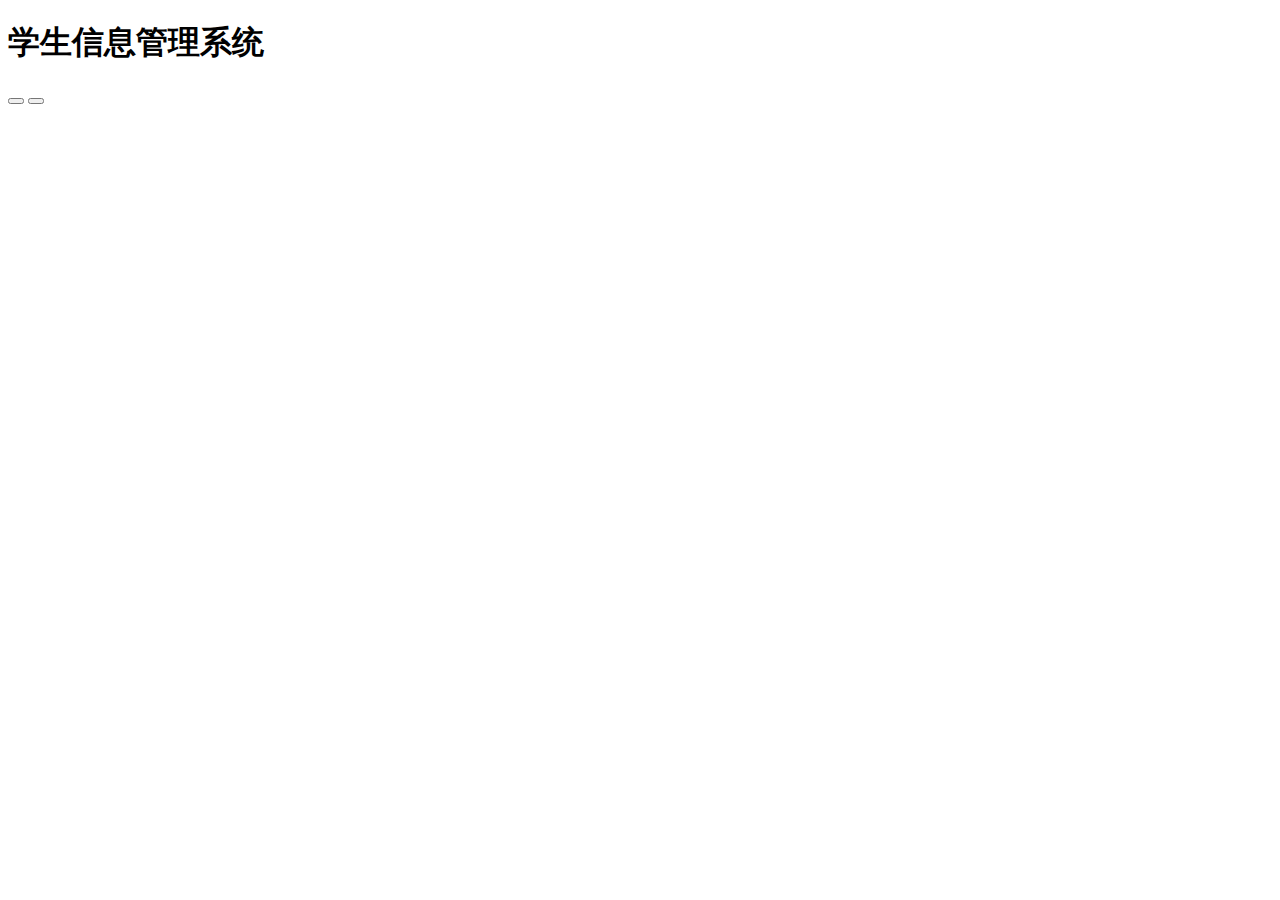
==== index.html @ 95b88bab "Initial commit" ====
<!DOCTYPE html>
<html lang="en">
<head>
    <meta charset="UTF-8">
    <title>学生信息管理系统</title>
    <link rel="stylesheet" href="css/style.css">
</head>
<body>
    <div id="main">
        <header>
            <h1>学生信息管理系统</h1>
        </header>
        <div>
            <button></button>
            <button></button>
        </div>
    </div>
</body>
</html>
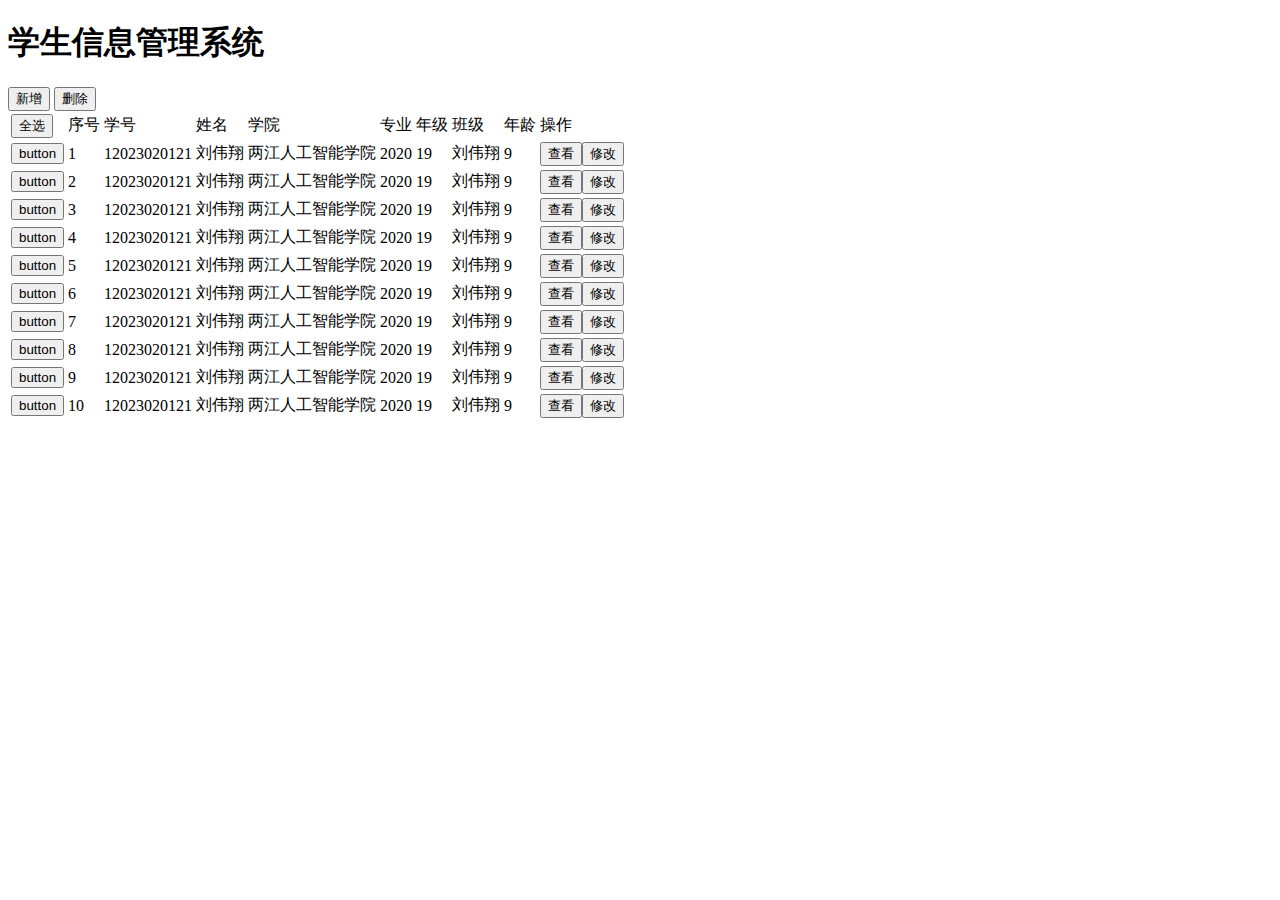
==== commit 7bbfde0f: "Initial commit" ====
--- a/index.html
+++ b/index.html
@@ -4,6 +4,7 @@
     <meta charset="UTF-8">
     <title>学生信息管理系统</title>
     <link rel="stylesheet" href="css/style.css">
+    <script src="js/control.js"></script>
 </head>
 <body>
     <div id="main">
@@ -11,9 +12,28 @@
             <h1>学生信息管理系统</h1>
         </header>
         <div>
-            <button></button>
-            <button></button>
+            <button>新增</button>
+            <button>删除</button>
         </div>
+        <table>
+            <thead>
+                <tr>
+                    <td><button>全选</button></td>
+                    <td>序号</td>
+                    <td>学号</td>
+                    <td>姓名</td>
+                    <td>学院</td>
+                    <td>专业</td>
+                    <td>年级</td>
+                    <td>班级</td>
+                    <td>年龄</td>
+                    <td>操作</td>
+                </tr>
+            </thead>
+            <tbody>
+
+            </tbody>
+        </table>
     </div>
 </body>
 </html>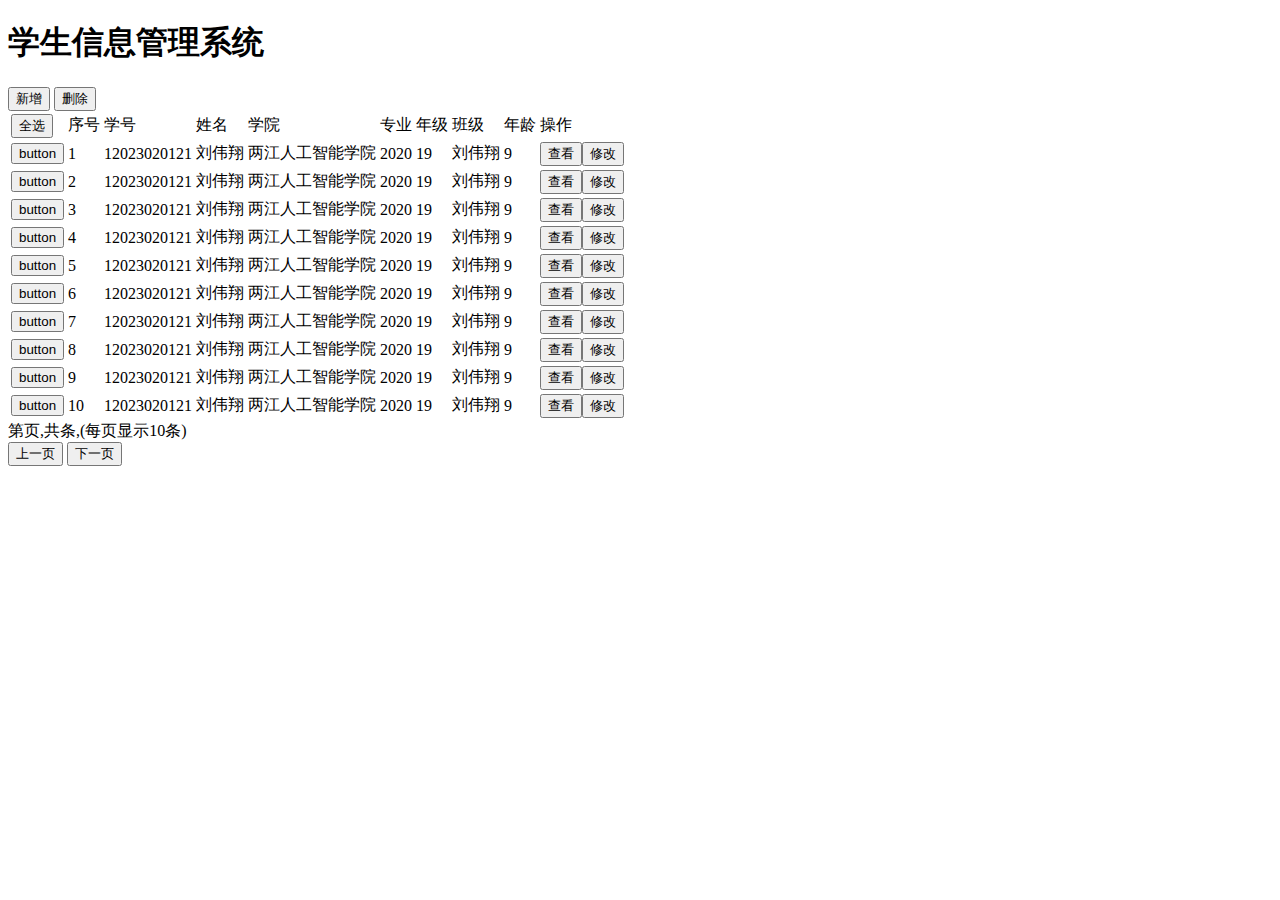
==== commit 4329f5be: "Initial commit" ====
--- a/index.html
+++ b/index.html
@@ -31,9 +31,13 @@
                 </tr>
             </thead>
             <tbody>
-
             </tbody>
         </table>
+        <div id="information">第<span></span>页,共<span></span>条,(每页显示10条)</div>
+        <div id="turnPage" class="clear">
+            <button>上一页</button>
+            <button>下一页</button>
+        </div>
     </div>
 </body>
 </html>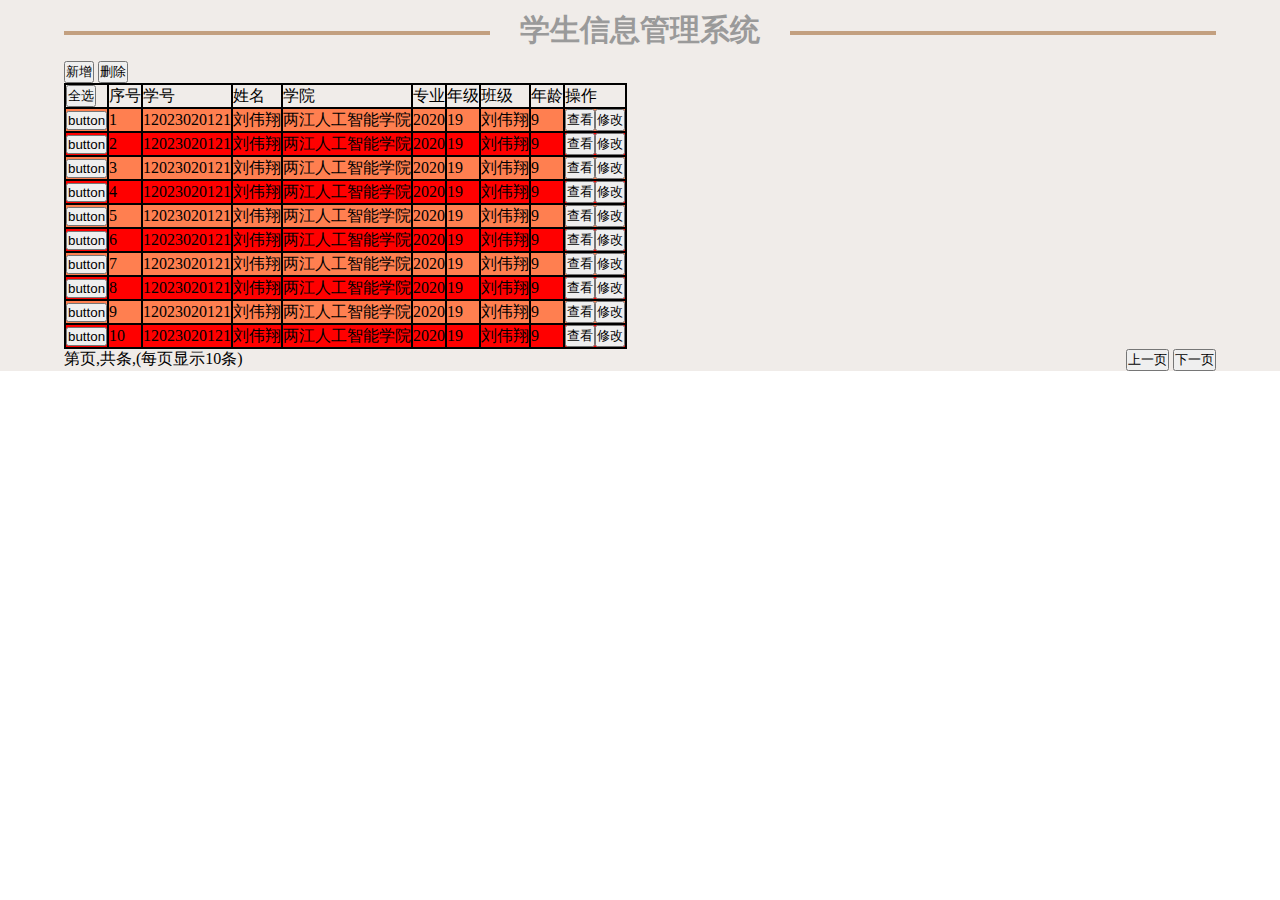
==== commit 38f2eb81: "Initial commit" ====
--- a/index.html
+++ b/index.html
@@ -7,7 +7,7 @@
     <script src="js/control.js"></script>
 </head>
 <body>
-    <div id="main">
+    <div id="main" class="clear">
         <header>
             <h1>学生信息管理系统</h1>
         </header>
@@ -34,7 +34,7 @@
             </tbody>
         </table>
         <div id="information">第<span></span>页,共<span></span>条,(每页显示10条)</div>
-        <div id="turnPage" class="clear">
+        <div id="turnPage">
             <button>上一页</button>
             <button>下一页</button>
         </div>
--- a/css/style.css
+++ b/css/style.css
@@ -0,0 +1,73 @@
+* {
+    margin: 0;
+    padding: 0;
+}
+
+/*清除浮动*/
+.clear::after {
+    display: table;
+    content: '';
+    clear: both;
+}
+
+/*主题居中*/
+#main {
+    background-color: rgb(240,236,233);
+    padding: 0 5%;
+}
+
+/*头部*/
+header {
+    position: relative;
+    padding: 10px 0;
+    background-color: inherit;
+}
+
+/*标题样式*/
+header>h1 {
+    position: relative;
+    width: 300px;
+    margin: auto;
+    text-align: center;
+    font-size: 30px;
+    color: rgb(154,154,154);
+    background-color: inherit;
+    z-index: 2;
+}
+
+/*分割线*/
+header::after {
+    display: block;
+    content: '';
+    position: absolute;
+    top: 50%;
+    left: 0;
+    width: 100%;
+    height: 0;
+    border-bottom: rgb(195,160,128) 4px solid;
+}
+
+/*表格样式*/
+table,td{
+    border: black 2px solid;
+    border-collapse: collapse;
+}
+
+/*隔行变色效果*/
+table>tbody>tr:nth-of-type(2n + 1) {
+    background-color: coral;
+}
+
+table>tbody>tr:nth-of-type(2n) {
+    background-color: red;
+}
+
+/*显示信息条数样式*/
+#information {
+    float: left;
+}
+
+/*翻页键*/
+#turnPage {
+    float: right;
+}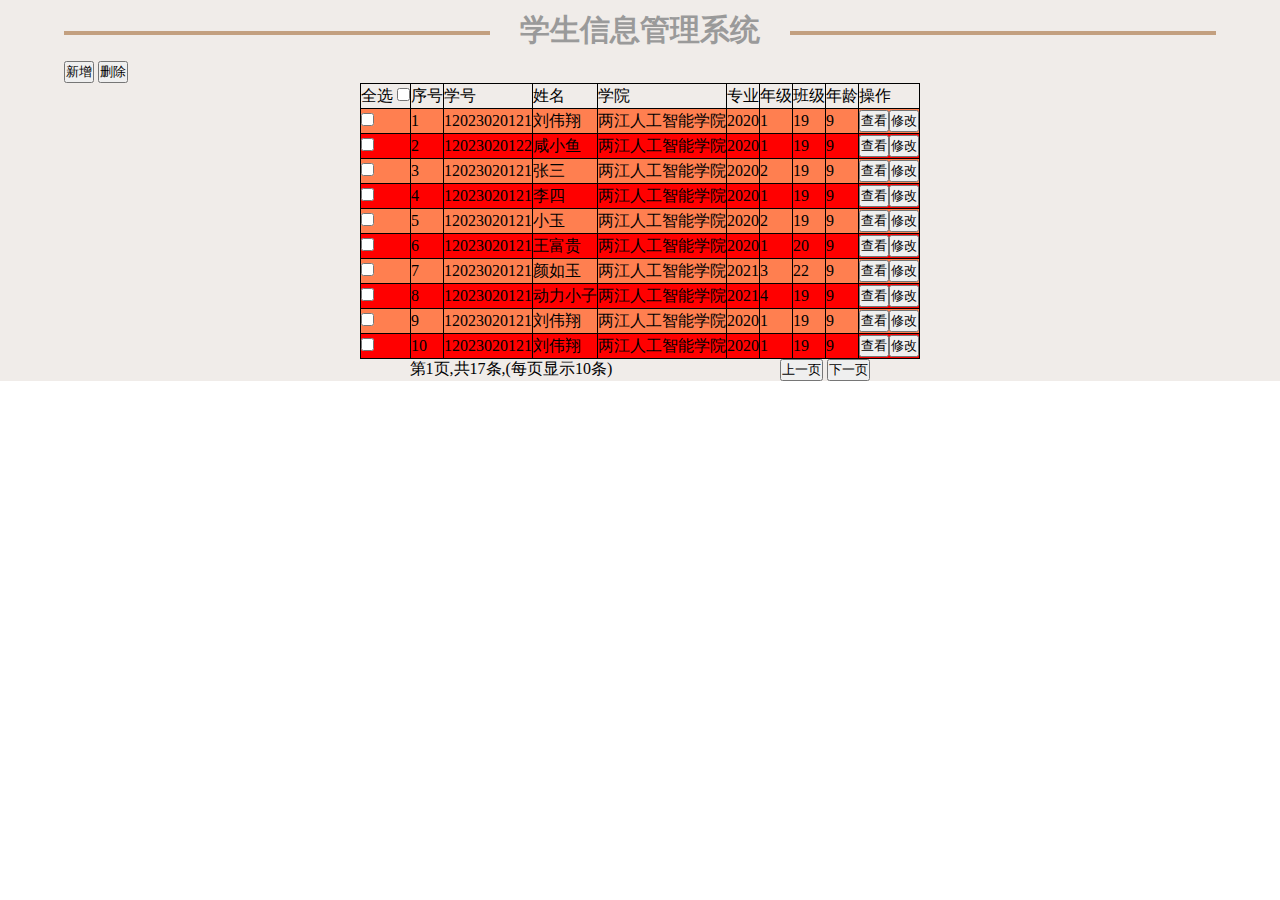
==== commit 0fd94526: "修改" ====
--- a/index.html
+++ b/index.html
@@ -3,22 +3,29 @@
 <head>
     <meta charset="UTF-8">
     <title>学生信息管理系统</title>
-    <link rel="stylesheet" href="css/style.css">
-    <script src="js/control.js"></script>
+    <link rel="stylesheet" href="css/table.css">
+    <link rel="stylesheet" href="css/popup.css">
+    <script src="js/table.js"></script>
+    <script src="js/popup.js" ></script>
 </head>
 <body>
     <div id="main" class="clear">
         <header>
             <h1>学生信息管理系统</h1>
         </header>
-        <div>
+        <div id="dataOperation">
             <button>新增</button>
             <button>删除</button>
         </div>
         <table>
             <thead>
                 <tr>
-                    <td><button>全选</button></td>
+                    <td>
+                        <label for="allCheck">
+                            <span>全选</span>
+                            <input type="checkbox" id="allCheck" value="unchecked">
+                        </label>
+                    </td>
                     <td>序号</td>
                     <td>学号</td>
                     <td>姓名</td>
@@ -33,7 +40,7 @@
             <tbody>
             </tbody>
         </table>
-        <div id="information">第<span></span>页,共<span></span>条,(每页显示10条)</div>
+        <div id="information">第<span></span>页,共<span></span>条,(每页显示<span></span>条)</div>
         <div id="turnPage">
             <button>上一页</button>
             <button>下一页</button>
--- a/css/table.css
+++ b/css/table.css
@@ -0,0 +1,86 @@
+* {
+    margin: 0;
+    padding: 0;
+}
+
+/*清除浮动*/
+.clear::after {
+    display: table;
+    content: '';
+    clear: both;
+}
+
+/*主题居中*/
+#main {
+    background-color: rgb(240,236,233);
+    padding: 0 5%;
+}
+
+/*头部*/
+header {
+    position: relative;
+    padding: 10px 0;
+    background-color: inherit;
+}
+
+/*标题样式*/
+header>h1 {
+    position: relative;
+    width: 300px;
+    margin: auto;
+    text-align: center;
+    font-size: 30px;
+    color: rgb(154,154,154);
+    background-color: inherit;
+    z-index: 2;
+}
+
+/*分割线*/
+header::after {
+    display: block;
+    content: '';
+    position: absolute;
+    top: 50%;
+    left: 0;
+    width: 100%;
+    height: 0;
+    border-bottom: rgb(195,160,128) 4px solid;
+}
+
+/*表格居中*/
+table {
+    margin: auto;
+}
+
+/*表格边框*/
+table,td{
+    border: black 1px solid;
+    border-collapse: collapse;
+}
+
+/*行高*/
+tr {
+    height: 25px;
+}
+
+/*隔行变色效果*/
+table>tbody>tr:nth-of-type(2n + 1) {
+    background-color: coral;
+}
+
+table>tbody>tr:nth-of-type(2n) {
+    background-color: red;
+}
+
+/*显示信息条数样式*/
+#information {
+    float: left;
+    margin-left: 30%;
+}
+
+
+/*翻页键*/
+#turnPage {
+    float: right;
+    margin-right: 30%;
+}--- a/css/popup.css
+++ b/css/popup.css
@@ -0,0 +1,20 @@
+.mask {
+    position: absolute;
+    top: 0;
+    left: 0;
+    width: 100%;
+    height: 100%;
+    background-color: rgba(196, 132, 53, 0.5);
+}
+
+.alert {
+    position: absolute;
+    top: 30%;
+    left: 50%;
+    z-index: 999;
+    background-color: red;
+}
+
+.alert>div>label {
+    display: block;
+}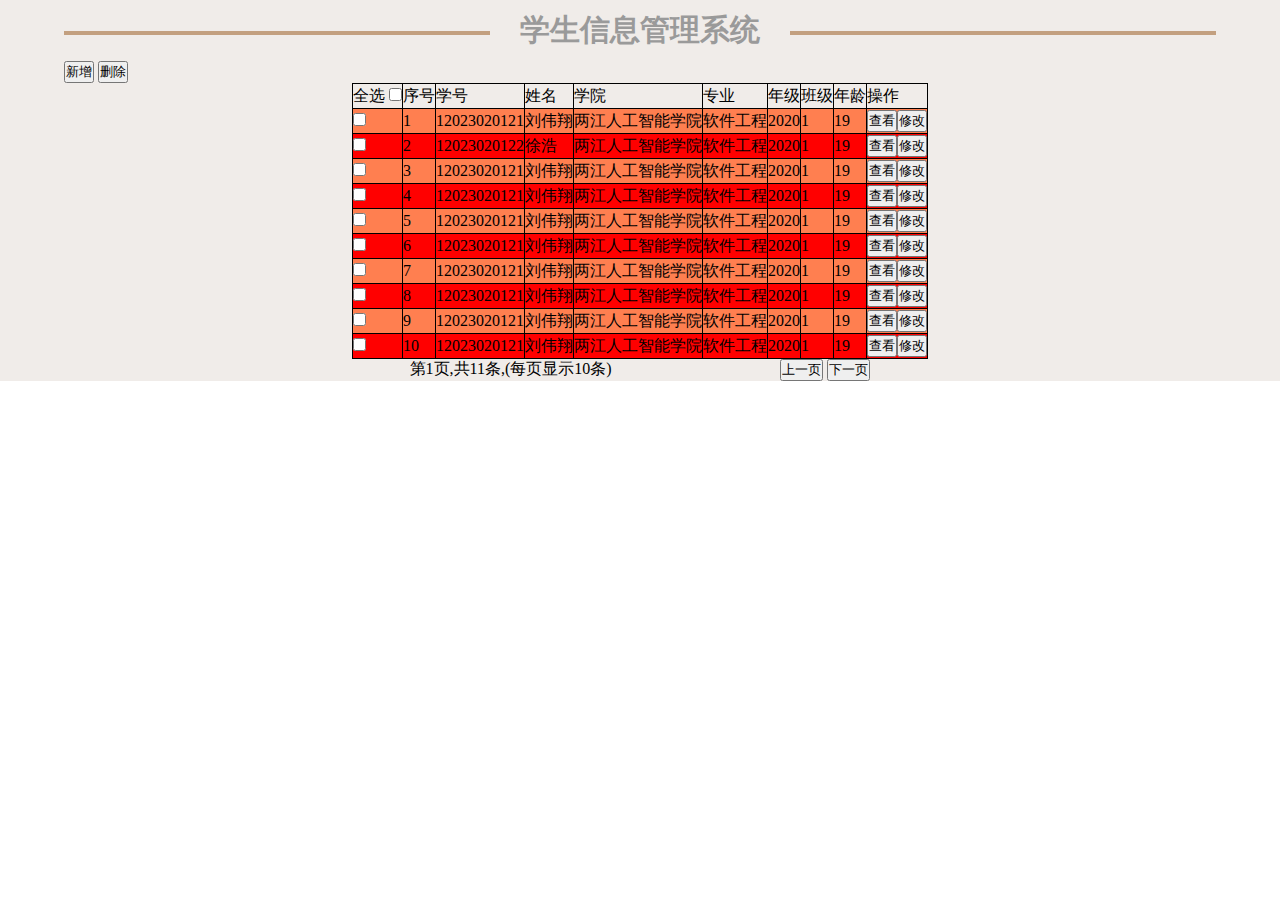
==== commit 7d476208: ""修改"、"查看"功能添加" ====
--- a/index.html
+++ b/index.html
@@ -5,6 +5,7 @@
     <title>学生信息管理系统</title>
     <link rel="stylesheet" href="css/table.css">
     <link rel="stylesheet" href="css/popup.css">
+    <script src="js/data.js"></script>
     <script src="js/table.js"></script>
     <script src="js/popup.js" ></script>
 </head>
--- a/css/popup.css
+++ b/css/popup.css
@@ -1,3 +1,4 @@
+/*弹框遮罩*/
 .mask {
     position: absolute;
     top: 0;
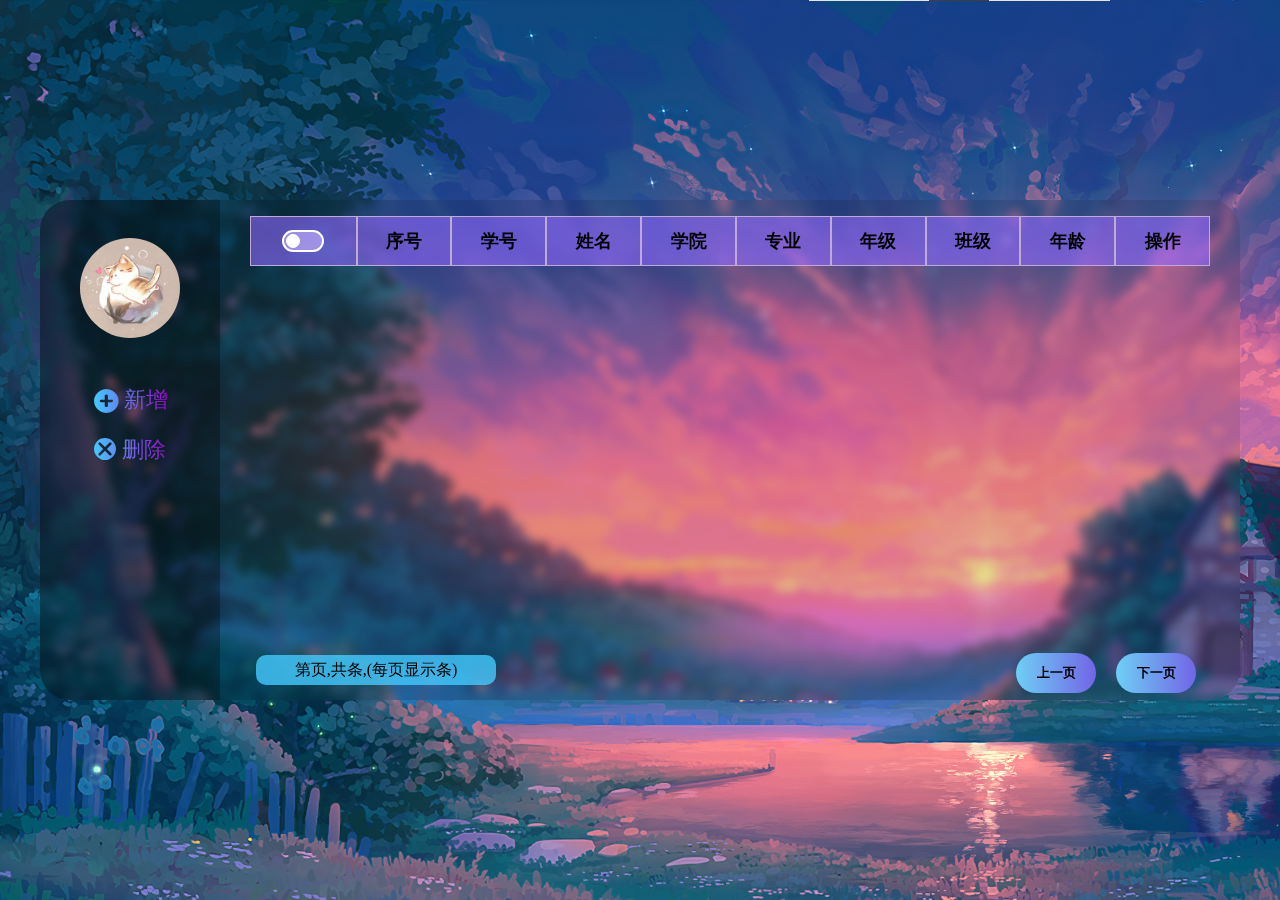
==== commit 5cdde2ca: "V1.0beta" ====
--- a/index.html
+++ b/index.html
@@ -3,6 +3,7 @@
 <head>
     <meta charset="UTF-8">
     <title>学生信息管理系统</title>
+    <link rel="stylesheet" href="css/common.css">
     <link rel="stylesheet" href="css/table.css">
     <link rel="stylesheet" href="css/popup.css">
     <script src="js/data.js"></script>
@@ -10,41 +11,45 @@
     <script src="js/popup.js" ></script>
 </head>
 <body>
-    <div id="main" class="clear">
-        <header>
-            <h1>学生信息管理系统</h1>
-        </header>
-        <div id="dataOperation">
-            <button>新增</button>
-            <button>删除</button>
-        </div>
-        <table>
-            <thead>
-                <tr>
-                    <td>
-                        <label for="allCheck">
-                            <span>全选</span>
-                            <input type="checkbox" id="allCheck" value="unchecked">
-                        </label>
-                    </td>
-                    <td>序号</td>
-                    <td>学号</td>
-                    <td>姓名</td>
-                    <td>学院</td>
-                    <td>专业</td>
-                    <td>年级</td>
-                    <td>班级</td>
-                    <td>年龄</td>
-                    <td>操作</td>
-                </tr>
-            </thead>
-            <tbody>
-            </tbody>
-        </table>
-        <div id="information">第<span></span>页,共<span></span>条,(每页显示<span></span>条)</div>
-        <div id="turnPage">
-            <button>上一页</button>
-            <button>下一页</button>
+    <div id="container">
+        <div id="main" class="clear">
+            <div class="menu">
+                <div id="account">
+                    <div><img src="/img/photo.jpg" alt=""></div>
+                </div>
+                <div id="dataOperation">
+                    <button><span class="iconfont">&#xe680;</span>新增</button>
+                    <button><span class="iconfont">&#xe60c;</span> 删除</button>
+                </div>
+            </div>
+            <table>
+                <thead>
+                    <tr>
+                        <td>
+                            <label for="allCheck">
+                                <input type="checkbox" id="allCheck" value="unchecked">
+                                <div></div>
+                            </label>
+                        </td>
+                        <td>序号</td>
+                        <td>学号</td>
+                        <td>姓名</td>
+                        <td>学院</td>
+                        <td>专业</td>
+                        <td>年级</td>
+                        <td>班级</td>
+                        <td>年龄</td>
+                        <td>操作</td>
+                    </tr>
+                </thead>
+                <tbody>
+                </tbody>
+            </table>
+            <div id="information">第<span></span>页,共<span></span>条,(每页显示<span></span>条)</div>
+            <div id="turnPage">
+                <button>上一页<span></span></button>
+                <button>下一页<span></span></button>
+            </div>
         </div>
     </div>
 </body>
--- a/css/common.css
+++ b/css/common.css
@@ -0,0 +1,40 @@
+* {
+    margin: 0;
+    padding: 0;
+    text-decoration: none;
+}
+
+@font-face {
+    font-family: "iconfont"; /* Project id  */
+    src: url('../font/iconfont.ttf?t=1627300064088') format('truetype');
+  }
+  
+  .iconfont {
+    font-family: "iconfont" !important;
+    font-size: 16px;
+    font-style: normal;
+    -webkit-font-smoothing: antialiased;
+    -moz-osx-font-smoothing: grayscale;
+  }
+
+.clear::after {
+    content: "";
+    display: table;
+    clear: both;
+}
+
+/* 清除火狐浏览器数字输入框箭头 */
+input[type="number"] {
+    -moz-appearance: textfield;
+}
+
+/*清除chrome浏览器数字输入框箭头*/
+input::-webkit-outer-spin-button,
+input::-webkit-inner-spin-button {
+    -webkit-appearance: none;
+}
+
+button {
+    border: none;
+    outline: none;
+}--- a/css/table.css
+++ b/css/table.css
@@ -1,86 +1,334 @@
-* {
-    margin: 0;
-    padding: 0;
-}
-
-/*清除浮动*/
-.clear::after {
-    display: table;
-    content: '';
-    clear: both;
-}
-
-/*主题居中*/
+html {
+    background-image: url("../img/SummerByGydwin.png");
+}
+
+/*主要内容*/
 #main {
-    background-color: rgb(240,236,233);
-    padding: 0 5%;
-}
-
-/*头部*/
-header {
-    position: relative;
-    padding: 10px 0;
-    background-color: inherit;
-}
-
-/*标题样式*/
-header>h1 {
-    position: relative;
-    width: 300px;
+    position: relative;
     margin: auto;
-    text-align: center;
-    font-size: 30px;
-    color: rgb(154,154,154);
-    background-color: inherit;
-    z-index: 2;
-}
-
-/*分割线*/
-header::after {
-    display: block;
-    content: '';
-    position: absolute;
-    top: 50%;
-    left: 0;
+    width: 1200px;
+    height: 500px;
+    border-radius: 30px;
+    background-color: rgba(0, 0, 0, 0.1);
+    backdrop-filter: blur(5px);
+}
+
+/* 侧边栏 */
+.menu {
+    float: left;
+    width: 15%;
+    height: 100%;
+    background-color: rgba(0, 0, 0, 0.3);
+}
+
+.menu div#account {
+    width: 100px;
+    height: 100px;
+    margin: 38px auto;
+    border-radius: 50%;
+    overflow: hidden;
+}
+
+#account img {
     width: 100%;
-    height: 0;
-    border-bottom: rgb(195,160,128) 4px solid;
+    height: 100%;
+}
+
+.menu #dataOperation {
+    width: 75px;
+    margin: auto;
+}
+
+.menu #dataOperation button {
+    display: block;
+    position: relative;
+    width: 100%;
+    height: 50px;
+    color: transparent;
+    font-size: 22px;
+    background: linear-gradient(to right, rgb(67,203,255),rgb(151,8,204));
+    -webkit-background-clip: text;
+    background-clip: text;
+}
+
+.menu #dataOperation button::after {
+    content: "";
+    display: block;
+    height: 2px;
+    width: 0;
+    background:linear-gradient(to right, rgb(67,203,255),rgb(151,8,204));
+    transition: .2s;
+}
+
+.menu #dataOperation button:hover::after {
+    width: 100%;
+}
+
+.menu #dataOperation button span {
+    display: inline-block;
+    font-size: 22px;
+}
+
+.menu #dataOperation button:first-of-type span {
+    font-size: 26px;
+    vertical-align: middle;
+    margin-right: 5px;
+}
+
+.menu {
+    border-top-left-radius: 30px;
+    border-bottom-left-radius: 30px;
 }
 
 /*表格居中*/
 table {
-    margin: auto;
+    float: left;
+    box-sizing: border-box;
+    margin: 16px 0 0 2.5%;
+    width: 80%;
+    height: 85%;
+    z-index: -5;
+}
+
+thead tr {
+    height: 50px;
+    background-color: rgba(144, 103, 255, 0.6);
+    font-size: 18px;
+    font-weight: 800;
 }
 
 /*表格边框*/
 table,td{
-    border: black 1px solid;
-    border-collapse: collapse;
-}
-
-/*行高*/
-tr {
-    height: 25px;
+    border-spacing: 0px;
+    color: rgb(0, 0, 0);
+}
+
+td {
+    border: rgb(191, 170, 212) 1px solid;
+    text-align: center;
+    padding: 0 5px;
+}
+
+/* table thead td:nth-of-type(1) {
+    border-top-left-radius: 30px;
+}
+
+table thead td:last-of-type {
+    border-top-right-radius: 30px;
+}
+
+table tbody tr:last-of-type td:first-of-type {
+    border-bottom-left-radius: 30px;
+}
+
+table tbody tr:last-of-type td:last-of-type {
+    border-bottom-right-radius: 30px;
+} */
+
+table tbody td {
+    height: 26px;
 }
 
 /*隔行变色效果*/
 table>tbody>tr:nth-of-type(2n + 1) {
-    background-color: coral;
+    background-color: rgba(203, 184, 255, 0.6);
 }
 
 table>tbody>tr:nth-of-type(2n) {
-    background-color: red;
-}
+    background-color: rgba(181, 154, 254, 0.6);
+}
+
+/* 全选按钮 */
+#allCheck {
+    width: 3em;
+    display: none;
+}
+
+label[for="allCheck"] {
+    display: block;
+    position: relative;
+    margin: auto;
+    width: 42px;
+    height: 22px;
+}
+
+#allCheck+div {
+    display: block;
+    position: relative;
+    width: 38px;
+    height: 18px;
+    border: 2px solid rgb(255, 255, 255);
+    border-radius: 20px;
+    background-color: rgba(203, 184, 255, 0.6);
+}
+
+#allCheck+div::after {
+    content: "";
+    box-sizing: border-box;
+    display: block;
+    position: absolute;
+    top: 2px;
+    left: 2px;
+    width: 14px;
+    height: 14px;
+    border: 1px solid rgb(255, 255, 255);
+    border-radius: 10px;
+    background-color: rgb(255, 255, 255);
+    transition: .2s;
+}
+
+#allCheck:checked+div::after {
+    left: 22px;
+}
+
+#allCheck:checked+div {
+    background-color: transparent;
+}
+
+
+/* 单选按钮 */
+.checkButton {
+    position: relative;
+    visibility: hidden;
+}
+
+.checkButton::after {
+    content: "";
+    visibility: initial !important;
+    display: block;
+    position: absolute;
+    top: -5px;
+    left: -5px;
+    width: 20px;
+    height: 20px;
+    border: 1px solid transparent;
+    border-radius: 50%;
+    background-color: #fff;
+    background-clip: content-box;
+    box-shadow: 0 0 0 3px rgb(203, 184, 255) inset;
+    transition: all .2s;
+}
+
+.checkButton:checked::after {
+    box-shadow: 0 0 0 6px rgb(90, 86, 188) inset;
+}
+
+/* 查看、修改键 */
+tbody tr td:nth-last-of-type(1) button {
+    position: relative;
+    margin-right: 2px;
+    width: 50px;
+    height: 25px;
+	text-align: center;
+	color: #fff;
+	box-sizing: border-box;
+    border: none;
+	background: linear-gradient(to right, rgb(110, 207, 245),rgb(114, 101, 230));
+	border-radius: 10px;
+}
+
+tbody button.modify {
+    margin-left: 2px;
+    background: linear-gradient(to right, rgb(114, 101, 230), rgb(110, 207, 245)) !important;
+}
+
+/* 查看，修改键发光 */
+tbody tr td:nth-last-of-type(1) button::after {
+    content: '';
+	position: absolute;
+	top: -3px;
+	left: -3px;
+    width: 58px;
+    height: 30px;
+	z-index: -1;
+	background: rgb(255,228,152);
+	border-radius: 40px;
+	opacity: 0;
+	transition: 0.2s;
+}
+
+tbody tr td:nth-last-of-type(1) button:hover::after {
+    filter: blur(5px);
+	opacity: 1;
+}
+
 
 /*显示信息条数样式*/
 #information {
     float: left;
-    margin-left: 30%;
-}
-
+    margin: 14px 0 0 3%;
+    box-sizing: border-box;
+    width: 240px;
+    height: 30px;
+    line-height: 30px;
+    text-align: center;
+    border-radius: 10px;
+    background-color: rgba(67,203,255, 0.8);
+}
 
 /*翻页键*/
 #turnPage {
     float: right;
-    margin-right: 30%;
+    margin: 1% 3%;
+}
+
+div#turnPage button {
+    position: relative;
+    width: 80px;
+    height: 40px;
+    margin: 0 8px;
+    border: none;
+    border-radius: 20px;
+    background-image: linear-gradient(to right, rgb(110, 207, 245),rgb(114, 101, 230));
+    font-weight: 600;
+    overflow: hidden;
+}
+
+.wave {
+    display: block;
+    position: absolute;
+    transform: translate(-50%, -50%);
+    border-radius: 50%;
+    background-color: rgb(174, 232, 255);
+    animation: wave .5s linear 0s 1;
+}
+
+@keyframes wave {
+    0% {
+        width: 0;
+        height: 0;
+        opacity: 0.5;
+    }
+    50% {
+        width: 150px;
+        height: 150px;
+        opacity: 1;
+    }
+    100% {
+        opacity: 0;
+    }
+}
+
+body div.pageWring {
+    position: absolute;
+    top: 45%;
+    left: 50%;
+    padding: 16px;
+    border: 2px solid rgba(255, 0, 0, 0.3);
+    border-radius: 16px;
+    background-color: rgba(255, 0, 0, 0.3);
+    backdrop-filter: blur(5px);
+    font-size: 20px;
+    font-weight: 800;
+    color: rgb(255, 255, 255);
+    animation: show .2s 1;
+}
+
+@keyframes show {
+    0% {
+        opacity: 0;
+    }
+    100% {
+        opacity: 1;
+    }
 }--- a/css/popup.css
+++ b/css/popup.css
@@ -5,17 +5,90 @@
     left: 0;
     width: 100%;
     height: 100%;
-    background-color: rgba(196, 132, 53, 0.5);
+    border-radius: 30px;
+    background-color: rgba(0, 0, 0, 0.1);
 }
 
-.alert {
+.alert, .win {
     position: absolute;
-    top: 30%;
+    top: 50%;
     left: 50%;
+    padding: 16px 20px;
+    border-radius: 10px;
+    background-color: rgb(181, 154, 254);
+    animation: scale-in-center .4s cubic-bezier(0.250, 0.460, 0.450, 0.940) both;
     z-index: 999;
-    background-color: red;
+}
+
+ @keyframes scale-in-center {
+    0% {
+        transform: translate(-50%, -50%) scale(0);
+       opacity: 1;
+    }
+    100% {
+        transform: translate(-50%, -50%) scale(1);
+       opacity: 1;
+    }
+  }
+  
+.alert h3 {
+    margin-bottom: 10px;
+    font-size: 26px;
+    color: rgba(0, 0, 0, 0.8);
+    letter-spacing: 4px;
 }
 
 .alert>div>label {
     display: block;
-}+    margin: 16px 0;
+    font-size: 20px;
+}
+
+.alert>div input {
+    width: 16em;
+    height: 1.5em;
+    border: none;
+    background-color: rgba(255, 255, 255, 0.7);
+    text-indent: 0.3em;
+    font-size: 20px;
+}
+
+.alert>div input:focus {
+    outline: 2px dashed rgba(78, 78, 78, 0.7);
+}
+
+.errInput {
+    outline: 2px solid rgb(255, 69, 69);
+}
+
+.alert button, .win button {
+    float: right;
+    width: 60px;
+    height: 37px;
+    margin: 0 5px;
+    border-radius: 5px;
+    font-size: 16px;
+    font-weight: 800;
+    background-image: linear-gradient(to right, rgb(110, 207, 245),rgb(114, 101, 230));
+    transition: .3 linear;
+}
+
+.alert button:hover, .win button:hover {
+    transform: scale(1.1);
+    border-radius: 10px;
+}
+
+.win {
+    width: 250px;
+    height: 120px;
+}
+
+.mag {
+    height: 62%;
+    padding-top: 10px;
+    word-break: break-all;
+    font-size: 20px;
+    font-weight: 600;
+    color: rgb(0, 0, 0);
+}
+
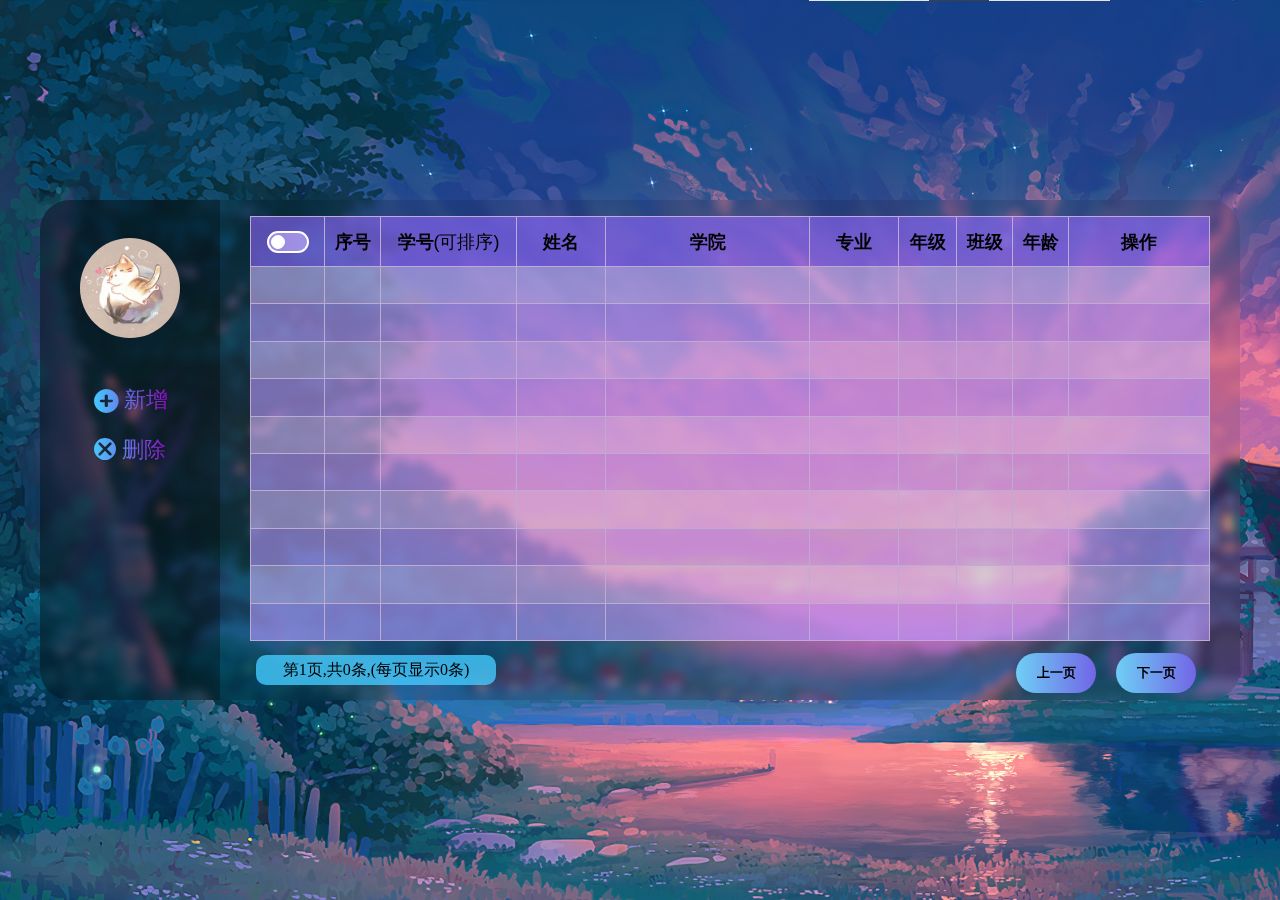
==== commit 9e59811c: "V1.0 1.固定了表格宽度 2.修复新账户登录时表格数据为空的相关bug" ====
--- a/index.html
+++ b/index.html
@@ -15,7 +15,7 @@
         <div id="main" class="clear">
             <div class="menu">
                 <div id="account">
-                    <div><img src="/img/photo.jpg" alt=""></div>
+                    <div><img src="img/photo.jpg" alt=""></div>
                 </div>
                 <div id="dataOperation">
                     <button><span class="iconfont">&#xe680;</span>新增</button>
@@ -32,7 +32,7 @@
                             </label>
                         </td>
                         <td>序号</td>
-                        <td>学号</td>
+                        <td>学号<button>(可排序)</button></td>
                         <td>姓名</td>
                         <td>学院</td>
                         <td>专业</td>
--- a/css/table.css
+++ b/css/table.css
@@ -48,7 +48,6 @@
     font-size: 22px;
     background: linear-gradient(to right, rgb(67,203,255),rgb(151,8,204));
     -webkit-background-clip: text;
-    background-clip: text;
 }
 
 .menu #dataOperation button::after {
@@ -99,7 +98,7 @@
 
 /*表格边框*/
 table,td{
-    border-spacing: 0px;
+    border-collapse: collapse;
     color: rgb(0, 0, 0);
 }
 
@@ -109,21 +108,45 @@
     padding: 0 5px;
 }
 
-/* table thead td:nth-of-type(1) {
-    border-top-left-radius: 30px;
-}
-
-table thead td:last-of-type {
-    border-top-right-radius: 30px;
-}
-
-table tbody tr:last-of-type td:first-of-type {
-    border-bottom-left-radius: 30px;
-}
-
-table tbody tr:last-of-type td:last-of-type {
-    border-bottom-right-radius: 30px;
-} */
+
+thead td button {
+    font-size: 18px;
+    background-color: transparent;
+}
+
+/*表格头点击事件样式变化*/
+thead tr td:nth-of-type(3):active {
+    background-color: rgb(144, 103, 255);
+    background-clip: padding-box;
+}
+
+tr>td:nth-of-type(2) {
+    width: 45px;
+}
+tr>td:nth-of-type(3) {
+    width: 125px;
+}
+tr>td:nth-of-type(4) {
+    width: 78px;
+}
+tr>td:nth-of-type(5) {
+    width: 193px;
+}
+tr>td:nth-of-type(6) {
+    width: 78px;
+}
+tr>td:nth-of-type(7) {
+    width: 47px;
+}
+tr>td:nth-of-type(8) {
+    width: 45px;
+}
+tr>td:nth-of-type(9) {
+     width: 45px;
+ }
+tr>td:nth-of-type(10) {
+    width: 130px;
+}
 
 table tbody td {
     height: 26px;
@@ -308,27 +331,3 @@
         opacity: 0;
     }
 }
-
-body div.pageWring {
-    position: absolute;
-    top: 45%;
-    left: 50%;
-    padding: 16px;
-    border: 2px solid rgba(255, 0, 0, 0.3);
-    border-radius: 16px;
-    background-color: rgba(255, 0, 0, 0.3);
-    backdrop-filter: blur(5px);
-    font-size: 20px;
-    font-weight: 800;
-    color: rgb(255, 255, 255);
-    animation: show .2s 1;
-}
-
-@keyframes show {
-    0% {
-        opacity: 0;
-    }
-    100% {
-        opacity: 1;
-    }
-}--- a/css/popup.css
+++ b/css/popup.css
@@ -70,7 +70,7 @@
     font-size: 16px;
     font-weight: 800;
     background-image: linear-gradient(to right, rgb(110, 207, 245),rgb(114, 101, 230));
-    transition: .3 linear;
+    transition: .3s linear;
 }
 
 .alert button:hover, .win button:hover {
@@ -92,3 +92,28 @@
     color: rgb(0, 0, 0);
 }
 
+/*翻页键弹窗*/
+body div.wring {
+    position: absolute;
+    top: 45%;
+    left: 50%;
+    padding: 16px;
+    border: 2px solid rgba(255, 0, 0, 0.3);
+    border-radius: 16px;
+    background-color: rgba(255, 0, 0, 0.3);
+    backdrop-filter: blur(5px);
+    font-size: 20px;
+    font-weight: 800;
+    color: rgb(255, 255, 255);
+    animation: show .2s 1;
+}
+
+@keyframes show {
+    0% {
+        opacity: 0;
+    }
+    100% {
+        opacity: 1;
+    }
+}
+
